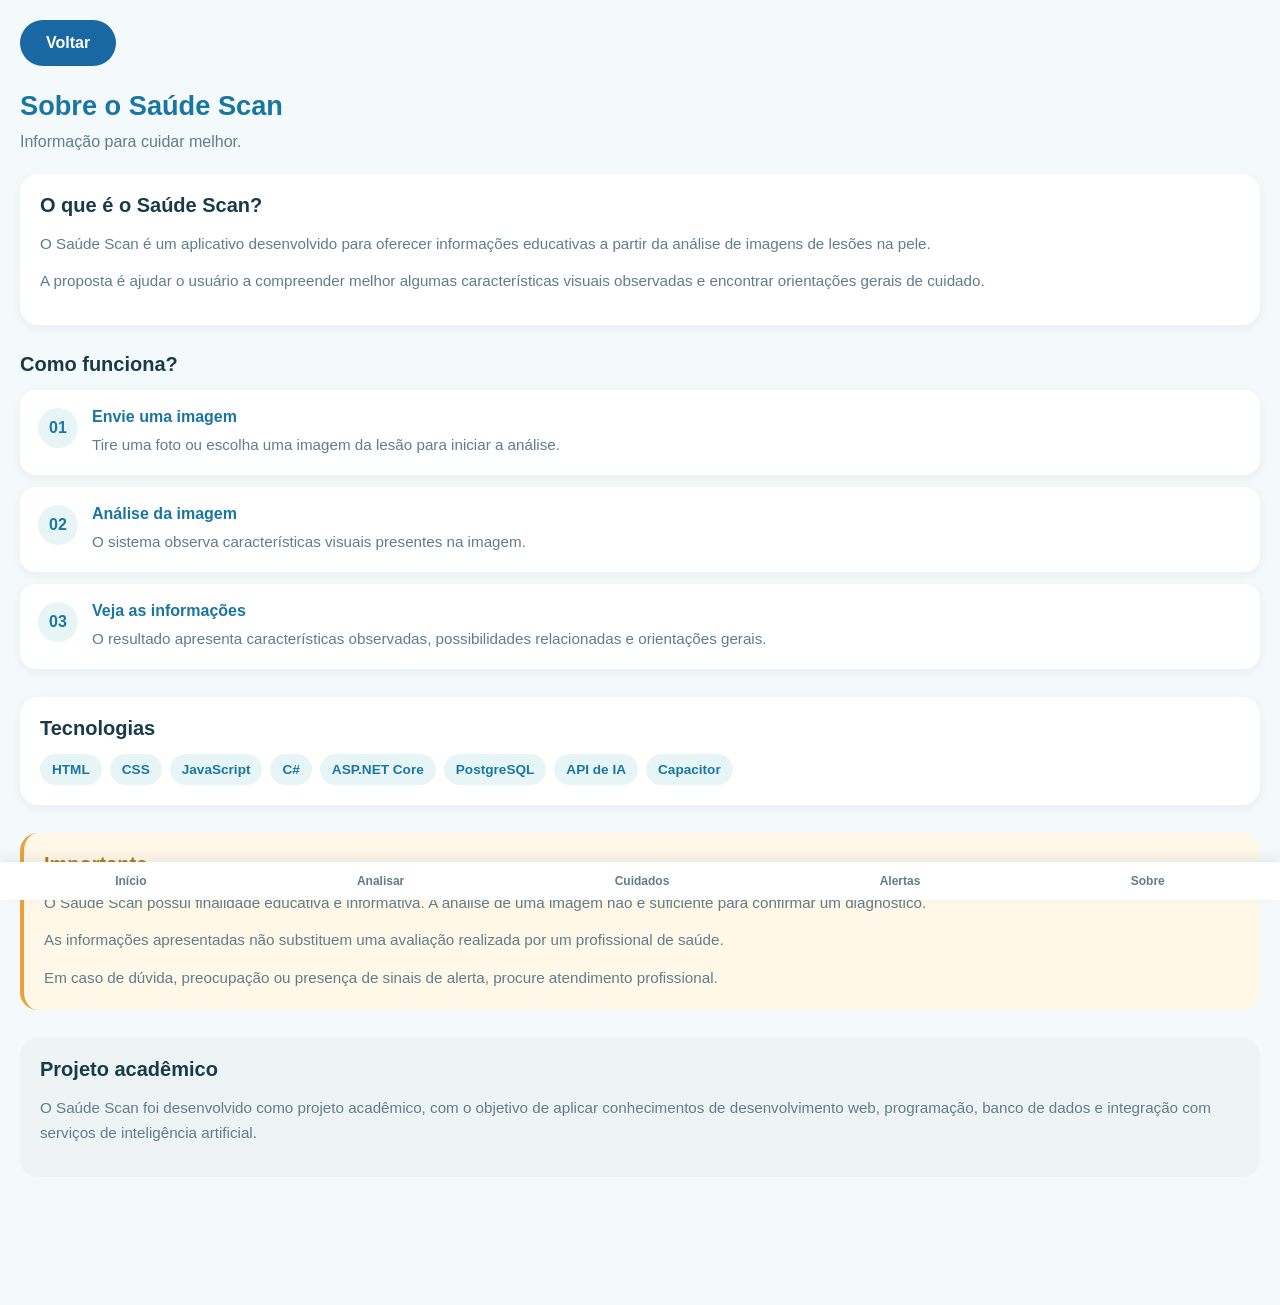
==== pages/sobre.html @ 42543fc5 "Paginas resultado e sobre e seus respectivos css criados" ====
<!DOCTYPE html>
<html lang="pt-BR">

<head>
    <meta charset="UTF-8">
    <meta name="viewport" content="width=device-width, initial-scale=1.0">
    <title>Saúde Scan - Sobre</title>
    <link rel="stylesheet" href="../css/sobre.css">
</head>

<body>

    <header>
        <a href="../index.html">Voltar</a>
        <h1>Sobre o Saúde Scan</h1>
        <p>Informação para cuidar melhor.</p>
    </header>

    <main>

        <section class="sobre-app">
            <h2>O que é o Saúde Scan?</h2>

            <p>
                O Saúde Scan é um aplicativo desenvolvido para oferecer
                informações educativas a partir da análise de imagens
                de lesões na pele.
            </p>

            <p>
                A proposta é ajudar o usuário a compreender melhor
                algumas características visuais observadas e encontrar
                orientações gerais de cuidado.
            </p>
        </section>

        <section class="como-funciona">
            <h2>Como funciona?</h2>

            <div>
                <span>01</span>
                <div>
                    <h3>Envie uma imagem</h3>
                    <p>
                        Tire uma foto ou escolha uma imagem da lesão
                        para iniciar a análise.
                    </p>
                </div>
            </div>

            <div>
                <span>02</span>
                <div>
                    <h3>Análise da imagem</h3>
                    <p>
                        O sistema observa características visuais
                        presentes na imagem.
                    </p>
                </div>
            </div>

            <div>
                <span>03</span>
                <div>
                    <h3>Veja as informações</h3>
                    <p>
                        O resultado apresenta características observadas,
                        possibilidades relacionadas e orientações gerais.
                    </p>
                </div>
            </div>
        </section>

        <section class="tecnologias">
            <h2>Tecnologias</h2>

            <div>
                <span>HTML</span>
                <span>CSS</span>
                <span>JavaScript</span>
                <span>C#</span>
                <span>ASP.NET Core</span>
                <span>PostgreSQL</span>
                <span>API de IA</span>
                <span>Capacitor</span>
            </div>
        </section>

        <section class="limitações">
            <h2>Importante</h2>

            <p>
                O Saúde Scan possui finalidade educativa e informativa.
                A análise de uma imagem não é suficiente para confirmar
                um diagnóstico.
            </p>

            <p>
                As informações apresentadas não substituem uma avaliação
                realizada por um profissional de saúde.
            </p>

            <p>
                Em caso de dúvida, preocupação ou presença de sinais
                de alerta, procure atendimento profissional.
            </p>
        </section>

        <section class="projeto">
            <h2>Projeto acadêmico</h2>

            <p>
                O Saúde Scan foi desenvolvido como projeto acadêmico,
                com o objetivo de aplicar conhecimentos de desenvolvimento
                web, programação, banco de dados e integração com serviços
                de inteligência artificial.
            </p>
        </section>

    </main>

    <nav>
        <ul>
            <a href="../index.html">Início</a>
            <a href="analisar.html">Analisar</a>
            <a href="cuidados.html">Cuidados</a>
            <a href="alertas.html">Alertas</a>
            <a href="sobre.html">Sobre</a>
        </ul>
    </nav>

</body>

</html>
---- css/sobre.css ----
* {
    margin: 0px;
    padding: 0px;
    box-sizing: border-box;
}

body {
    font-family: Arial, Helvetica, sans-serif;
    background-color: #f4f9fb;
    color: #183b4a;
}

/* Cabeçalho */

header {
    padding: 20px;
}

header > a {
    display: inline-block;
    padding: 14px 26px;
    background-color: #1967a3;
    color: #ffffff;
    border-radius: 30px;
    text-decoration: none;
    font-size: 1rem;
    font-weight: bold;
}

header h1 {
    margin-top: 24px;
    font-size: 1.7rem;
    color: #1976a3;
}

header p {
    margin-top: 8px;
    color: #607d8b;
    line-height: 1.5;
}

/* Conteúdo */

main {
    padding: 0 20px 100px;
}

section {
    margin-bottom: 28px;
}

section h2 {
    margin-bottom: 14px;
    font-size: 1.25rem;
    color: #183b4a;
}

section p {
    margin-bottom: 12px;
    color: #607d8b;
    font-size: 0.95rem;
    line-height: 1.65;
}

/* O que é */

.sobre-app {
    background-color: #ffffff;
    padding: 20px;
    border-radius: 18px;
    box-shadow: 0 3px 10px rgba(24, 59, 74, 0.06);
}

/* Como funciona */

.como-funciona > div {
    display: flex;
    gap: 14px;
    padding: 18px;
    margin-bottom: 12px;
    background-color: #ffffff;
    border-radius: 16px;
    box-shadow: 0 3px 10px rgba(24, 59, 74, 0.06);
}

.como-funciona span {
    display: flex;
    align-items: center;
    justify-content: center;
    flex-shrink: 0;
    width: 40px;
    height: 40px;
    background-color: #e8f5f6;
    color: #1976a3;
    border-radius: 50%;
    font-weight: bold;
}

.como-funciona h3 {
    margin-bottom: 6px;
    font-size: 1rem;
    color: #1976a3;
}

.como-funciona p {
    margin-bottom: 0;
}

/* Tecnologias */

.tecnologias {
    padding: 20px;
    background-color: #ffffff;
    border-radius: 18px;
    box-shadow: 0 3px 10px rgba(24, 59, 74, 0.06);
}

.tecnologias > div {
    display: flex;
    flex-wrap: wrap;
    gap: 8px;
}

.tecnologias span {
    padding: 8px 12px;
    background-color: #e8f5f6;
    color: #1976a3;
    border-radius: 20px;
    font-size: 0.85rem;
    font-weight: bold;
}

/* Importante */

.limitações {
    padding: 20px;
    background-color: #fff7e8;
    border-radius: 18px;
    border-left: 4px solid #e9a23b;
}

.limitações h2 {
    color: #b87816;
}

.limitações p:last-child {
    margin-bottom: 0;
}

/* Projeto acadêmico */

.projeto {
    padding: 20px;
    background-color: #eef4f6;
    border-radius: 18px;
}

/* Navegação */

nav {
    position: fixed;
    bottom: 0;
    left: 0;
    width: 100%;
    padding: 12px 10px;
    background-color: #ffffff;
    box-shadow: 0 -4px 12px rgba(24, 59, 74, 0.08);
}

nav ul {
    display: flex;
    justify-content: space-around;
    align-items: center;
    list-style: none;
}

nav a {
    color: #607d8b;
    text-decoration: none;
    font-size: 0.75rem;
    font-weight: bold;
}
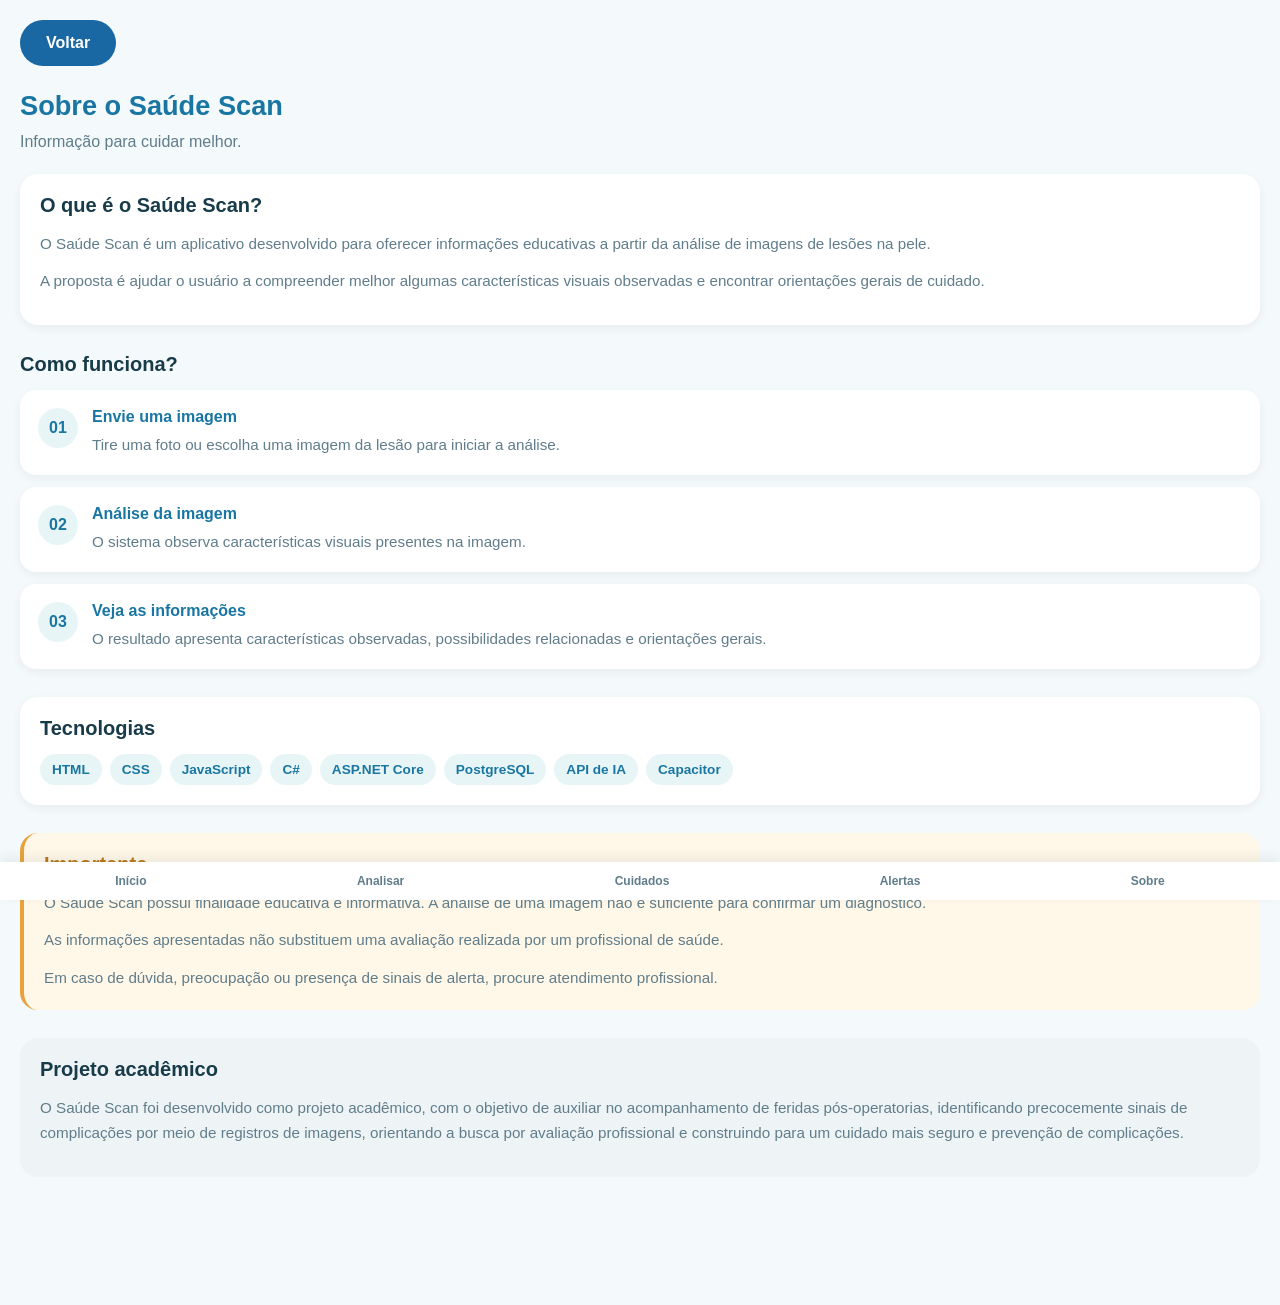
==== commit b3752ca5: "tela de alerta criada e alteração no parte de sobre o aplicativo" ====
--- a/pages/sobre.html
+++ b/pages/sobre.html
@@ -111,9 +111,7 @@
 
             <p>
                 O Saúde Scan foi desenvolvido como projeto acadêmico,
-                com o objetivo de aplicar conhecimentos de desenvolvimento
-                web, programação, banco de dados e integração com serviços
-                de inteligência artificial.
+                com o objetivo de auxiliar no acompanhamento de feridas pós-operatorias, identificando precocemente sinais de complicações por meio de registros de imagens, orientando a busca por avaliação profissional e construindo para um cuidado mais seguro e prevenção de complicações.
             </p>
         </section>
 
